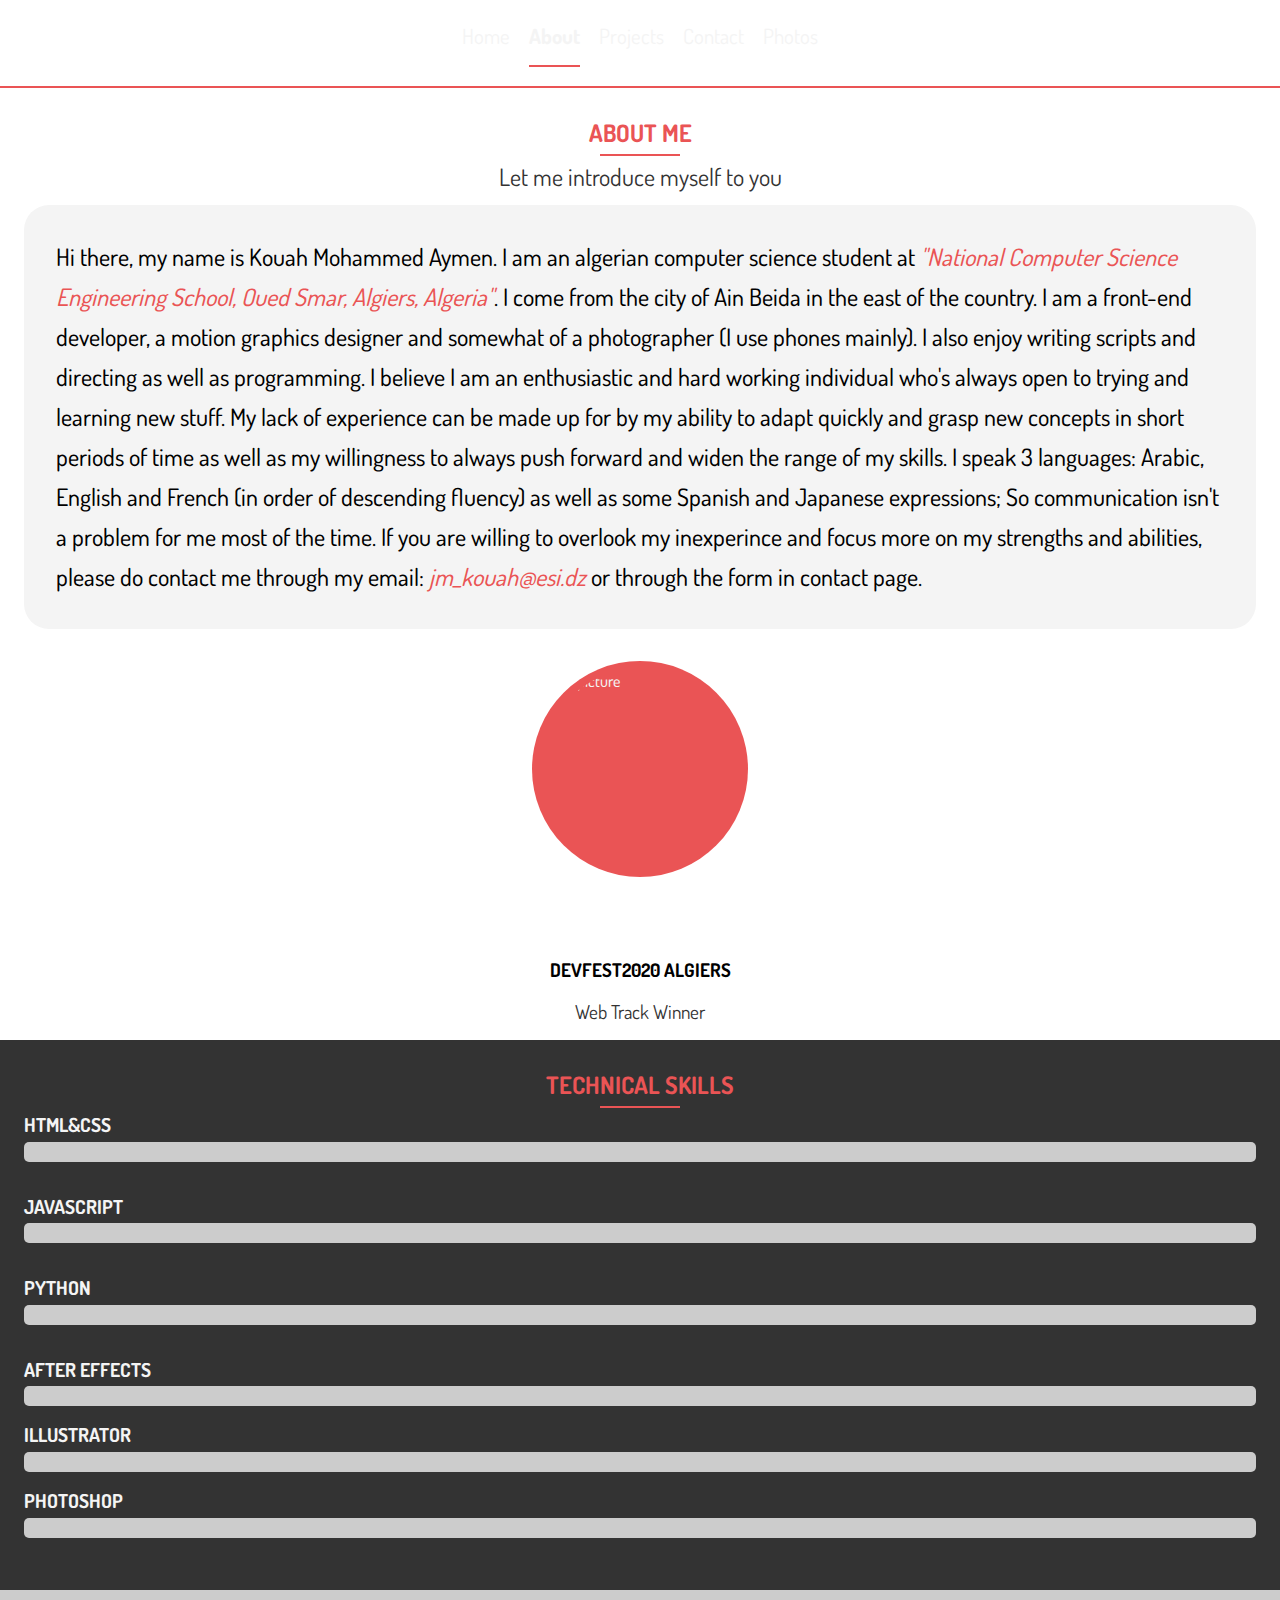
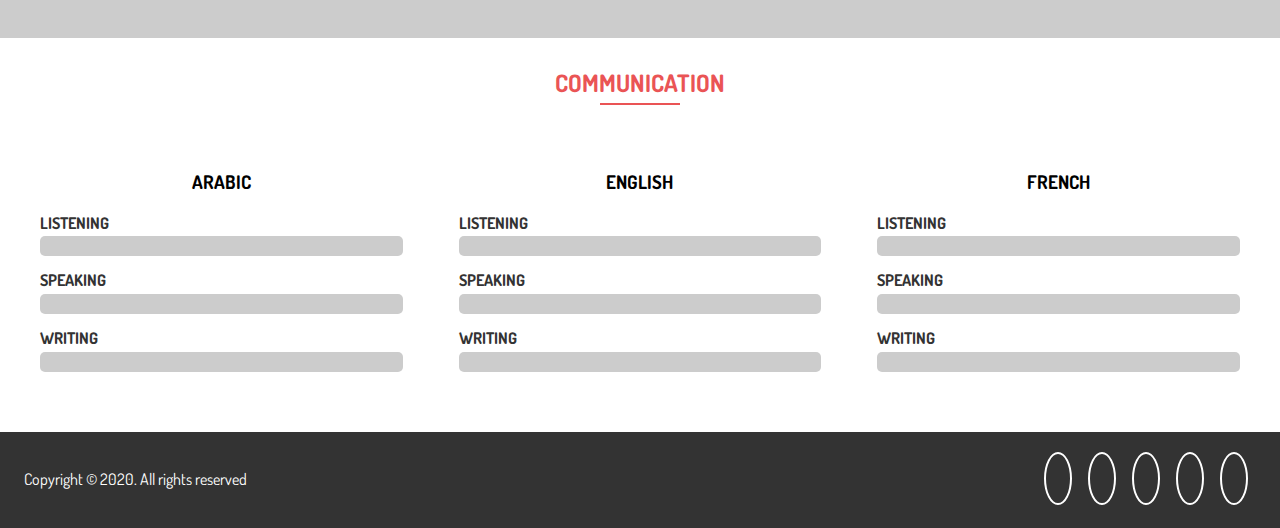
==== about.html @ aec8bef3 "Update about.html" ====
<!DOCTYPE html>
<html lang="en">
<head>
    <meta charset="UTF-8">
    <meta name="viewport" content="width=device-width, initial-scale=1.0">

    <!-- Font link  -->
    <link rel="preconnect" href="https://fonts.gstatic.com">
    <link href="https://fonts.googleapis.com/css2?family=Dosis:wght@400;500&display=swap" rel="stylesheet">

    <!-- CSS file link -->
    <link rel="stylesheet" href="./css/main.css">

    <!-- Font awesome link  -->
    <script src="https://kit.fontawesome.com/991071fc4a.js" crossorigin="anonymous"></script>

    <title>About | Kouah Mohammed Aymen </title>
</head>
<body>
    <header class="header-inner">
        <div class="container">
            <nav class="navigation">
                <ul>
                    <li><a href="index.html" class="" data-text="Home">Home</a></li>
                    <li><a href="about.html" class="current" data-text="About">About</a></li>
                    <li><a href="projects.html" class="" data-text="Projects">Projects</a></li>
                    <li><a href="contact.html" class="" data-text="Contact">Contact</a></li>
                    <li><a href="photos.html" class="" data-text="Photos">Photos</a></li>
                </ul>
            </nav>
        </div>
    </header>

    <section class="about-me">
        <div class="container">
            <h2>About me</h2>
            <div class="underline"></div>
            <p class="header-text">Let me introduce myself to you</p>
            <div class="project">
                <div class="about-me-text">
                    <p>Hi there, my name is Kouah Mohammed Aymen. I am an algerian computer science student at <span class="important">"National Computer Science Engineering School, Oued Smar, Algiers, Algeria"</span>. I come from the city of Ain Beida in the east of the country. I am a front-end developer, a motion graphics designer and somewhat of a photographer (I use phones mainly). I also enjoy writing scripts and directing as well as programming. I believe I am an enthusiastic and hard working individual who's always open to trying and learning new stuff. My lack of experience can be made up for by my ability to adapt quickly and grasp new concepts in short periods of time as well as my willingness to always push forward and widen the range of my skills. I speak 3 languages: Arabic, English and French (in order of descending fluency) as well as some Spanish and Japanese expressions; So communication isn't a problem for me most of the time. If you are willing to overlook my inexperince and focus more on my strengths and abilities, please do contact me through my email: <span class="important">jm_kouah@esi.dz</span> or through the form in contact page. </p> 
                    <div class="img">
                        <img src="./assets/pics/MyPic.jpg" alt="My picture" class="">

                    </div>
                    
                </div>
            </div>
        </div>
    </section>

    <section class="awards">
        <div class="grid-container">
            <div class="grid-element">
                <i class="fas fa-medal fa-4x"></i>
                <h3>DevFest2020 Algiers</h3>
                <p>Web Track Winner</p>
            </div>
        </div>
    </section>

    <section class="skill">
        <div class="container">
            <h2>Technical Skills</h2>
        <div class="underline"></div>
        <div class="skill-set">
            <h4 clicked="false" subs=".htmlcss-more">HTML&CSS</h4>
            <div class="progress">
                <div class="progress-level" value="80%;"></div>
            </div>

            <div class="more-skills htmlcss-more">
                <div class="more-skills-container">
                    <h5>Pure HTML5 & CSS3</h5>
                    <div class="progress" id="scss">
                        <div class="progress-level" value="80%;"></div>
                    </div>

                    <h5>SCSS</h5>
                    <div class="progress" id="scss" >
                        <div class="progress-level" value="70%;"></div>
                    </div>

                    <h5>Materialize CSS</h5>
                    <div class="progress" id="materializecss" >
                        <div class="progress-level" value="90%;"></div>
                    </div>

                </div>
            </div>

            <h4 clicked="false" subs=".JS-more">JavaScript</h4>
            <div class="progress">
                <div class="progress-level" value="20%;"></div>
            </div>

            <div class="more-skills JS-more">
                <div class="more-skills-container">
                    <h5>Vanilla JavaScript</h5>
                    <div class="progress" id="scss">
                        <div class="progress-level" value="40%;"></div>
                    </div>

                    <h5>JQuery</h5>
                    <div class="progress" id="jquery">
                        <div class="progress-level" value="10%;"></div>
                    </div>

                </div>
            </div>


            <h4 clicked="false" subs=".python-more">Python</h4>
            <div class="progress">
                <div class="progress-level" value="45%;"></div>
            </div>
            <div class="hide more-skills python-more">
                <div class="more-skills-container">
                    <h5>Pure Python</h5>
                    <div class="progress" id="scss">
                        <div class="progress-level" value="60%;"></div>
                    </div>

                    <h5>Tkinter</h5>
                    <div class="progress" id="scss">
                        <div class="progress-level" value="40%;"></div>
                    </div>

                    <h5>Pygame</h5>
                    <div class="progress" id="scss">
                        <div class="progress-level" value="50%;"></div>
                    </div>

                </div>
            </div>

            <h4 clicked="false" subs=".AE-more">After Effects</h4>
            <div class="progress">
                <div class="progress-level" value="50%;"></div>
            </div>
            <div class="hide more-skills AE-more">
            </div>

            <h4 clicked="false" subs=".AI-more">Illustrator</h4>
            <div class="progress">
                <div class="progress-level" value="40%;"></div>
            </div>
            <div class="hide more-skills AI-more"></div>

            <h4 clicked="false" subs=".PS-more">Photoshop</h4>
            <div class="progress">
                <div class="progress-level" value="35%;"></div>
            </div>
            <div class="hide more-skills PS-more">
            </div>

        </div>
        </div>
    </section>

    <section class="logos">
        <div class="grid-container">
            <div class="grid-element"><i class="fab fa-html5 fa-5x"></i></div>
            <div class="grid-element"><i class="fab fa-css3 fa-5x"></i></div>
            <div class="grid-element"><i class="fab fa-js-square fa-5x"></i></div>
            <div class="grid-element"><i class="fab fa-python fa-5x"></i></div>
            <div class="grid-element"><i class="fab fa-sass fa-5x"></i></div>
        </div>
    </section>

    <section class="communication">
        <div class="container">
            <h2>Communication</h2>
            <div class="underline"></div>
            <div class="grid-container">
                <div class="grid-element">
                    <h3>Arabic</h3>
                    <div class="levels">
                        <h4>Listening</h4>
                        <div class="progress">
                            <div class="progress-level" value="100%;"></div>
                        </div>

                        <h4>Speaking</h4>
                        <div class="progress">
                            <div class="progress-level" value="100%;"></div>
                        </div>

                        <h4>Writing</h4>
                        <div class="progress">
                            <div class="progress-level" value="100%;"></div>
                        </div>
                    </div>
                    
                </div>

                <div class="grid-element">
                    <h3>English</h3>
                    <div class="levels">
                        <h4>Listening</h4>
                        <div class="progress">
                            <div class="progress-level" value="95%"></div>
                        </div>

                        <h4>Speaking</h4>
                        <div class="progress">
                            <div class="progress-level" value="90%;"></div>
                        </div>

                        <h4>Writing</h4>
                        <div class="progress">
                            <div class="progress-level" value="95%;"></div>
                        </div>
                    </div>
                    
                </div>

                <div class="grid-element">
                    <h3>French</h3>
                    <div class="levels">
                        <h4>Listening</h4>
                        <div class="progress">
                            <div class="progress-level" value="75%;"></div>
                        </div>

                        <h4>Speaking</h4>
                        <div class="progress">
                            <div class="progress-level" value="55%;"></div>
                        </div>

                        <h4>Writing</h4>
                        <div class="progress">
                            <div class="progress-level" value="65%;"></div>
                        </div>
                    </div>
                    
                </div>
            </div>
        </div>
    </section>

    <footer class="footer">
        <div class="container">
            <p>Copyright &copy; 2020. All rights reserved</p>
            <div class="socials">
                <a href="https://twitter.com/aymen_kouah" target="_blank"><i class="fab fa-twitter"></i></a>
                <a href="https://www.facebook.com/intmoha8" target="_blank"><i class="fab fa-facebook"></i></a>
                <a href="https://www.instagram.com/intmoha8/" target="_blank"><i class="fab fa-instagram"></i></a>
                <a href="https://github.com/aymenkouah" target="_blank"><i class="fab fa-github"></i></a>
                <a href="mailto:jm_kouah@esi.dz" alt="jm_kouah@esi.dz" target="_blank"><i class="fab fa-google"></i></a>
            </div>
        </div>
    </footer>

    <script src="./JS/progress-animation.js"></script>
    <script src="./JS/subprogress.js"></script>

</body>
</html>
---- css/main.css ----
html {
  scroll-behavior: smooth; }

* {
  margin: 0;
  padding: 0;
  box-sizing: border-box; }

body {
  font-family: "Dosis", sans-serif;
  line-height: 1.6rem;
  background: #fff;
  color: #fff; }

a {
  text-decoration: none;
  color: #f4f4f4; }

ul {
  list-style: none; }

h2, h3, h4 {
  text-transform: uppercase; }

img {
  width: 100%; }

.underline {
  height: 2px;
  width: 5rem;
  background-color: #ea5455;
  display: block;
  margin: 0.5rem auto 0.5rem auto; }

.blink {
  animation: blinking 1.2s  infinite;
  color: black; }

@keyframes blinking {
  0% {
    color: #000; }
  49% {
    color: #000; }
  60% {
    color: transparent; }
  99% {
    color: transparent; }
  100% {
    color: #000; } }

.header-home {
  background: url("../assets/pics/Background.jpg") no-repeat center right/cover;
  height: 100vh;
  color: #fff; }
  .header-home .header-content {
    text-align: center;
    padding-top: 20%; }
    .header-home .header-content h1 {
      font-size: 5rem;
      line-height: 1;
      margin-bottom: 2rem; }
    .header-home .header-content .typing-text {
      position: relative; }
      .header-home .header-content .typing-text .show {
        position: absolute;
        top: 0;
        left: 0;
        width: 100%; }
      .header-home .header-content .typing-text .hide {
        opacity: 0; }
    .header-home .header-content .header-text {
      margin-bottom: 1rem;
      font-size: 1.4em; }

.header-inner {
  background: url("../assets/pics/Background.jpg") no-repeat 20% 30%/cover;
  height: 5.5rem;
  border-bottom: 2px #ea5455 solid; }

.navigation ul {
  display: flex;
  flex-direction: row;
  justify-content: center; }
  .navigation ul li {
    margin: 1rem 0.1rem;
    font-size: 1.3rem;
    padding: 0.5rem; }
  .navigation ul li a {
    padding: 1rem 0rem;
    border-bottom: 2px transparent solid;
    transition: all 0.2s ease-in; }
  .navigation ul li a:hover {
    border-bottom: 2px #f4f4f4 solid;
    transition: all 0.2s ease-in; }
  .navigation ul li a:hover:before {
    position: absolute;
    font-weight: 500;
    content: attr(data-text); }
  .navigation ul .current {
    font-weight: bold;
    border-bottom: 2px #ea5455 solid; }
  .navigation ul .current:hover {
    border-bottom: 2px #ea5455 solid; }

.header-text {
  text-align: center; }

.container {
  max-width: 1280px;
  margin: auto;
  padding: 0 1.5rem;
  overflow: hidden; }
  .container-download {
    max-width: 1280px;
    margin: auto;
    padding: 0 1.5rem;
    overflow: hidden;
    display: flex;
    align-items: center;
    justify-content: center;
    margin-bottom: 2rem; }

.btn-light, .btn-dark {
  display: inline-block;
  padding: 0.8rem 2rem;
  transition: all 0.2s ease-in;
  border: none;
  cursor: pointer;
  font-size: 1.2rem; }

.btn-light:hover, .btn-dark:hover {
  background-color: #ea5455; }

.btn-light {
  background-color: #f4f4f4;
  color: #333; }
  .btn-light.disabled:after {
    content: " (disabled)";
    font-weight: lighter;
    font-style: oblique;
    color: #ccc; }
  .btn-light.disabled:hover {
    background-color: #f4f4f4; }

.btn-dark {
  background-color: #333;
  color: #f4f4f4; }

section {
  color: #333;
  padding-top: 2rem; }
  section h2 {
    text-align: center;
    color: #ea5455; }

.grid-container {
  display: grid;
  grid-template-columns: repeat(auto-fit, minmax(min(300px,80vw), 1fr));
  grid-template-rows: auto;
  grid-gap: 1.5rem;
  margin-top: 3rem; }
  .grid-container .grid-element {
    display: flex;
    flex-direction: column;
    align-items: center;
    padding: 1rem; }
    .grid-container .grid-element i {
      margin-bottom: 1rem;
      color: #ea5455; }
    .grid-container .grid-element h3 {
      margin-bottom: 1rem;
      color: #000; }
    .grid-container .grid-element p {
      font-size: 1.2rem;
      text-align: center; }

.experience .grid-container {
  grid-gap: 0rem; }
  .experience .grid-container .grid-element:nth-child(2n) {
    background-color: #ccc; }
  .experience .grid-container .grid-element:nth-child(2n+1) {
    background-color: #f4f4f4; }
  .experience .grid-container .grid-element {
    padding: 3rem; }
    .experience .grid-container .grid-element h3 {
      font-size: 1.2rem; }
    .experience .grid-container .grid-element p {
      font-weight: bolder;
      color: #ea5455;
      font-size: 2rem; }
    .experience .grid-container .grid-element * {
      margin-bottom: 2rem; }

.testimonies .grid-container {
  grid-gap: 1rem;
  margin-bottom: 10rem;
  justify-items: end; }
  .testimonies .grid-container .grid-element {
    background-color: #f4f4f4;
    padding: 2rem;
    transition: all 0.2s ease-out;
    overflow: visible;
    margin-bottom: 10rem; }
    .testimonies .grid-container .grid-element:hover {
      transform: scale(1.2);
      transition: all 0.3s ease-in;
      background-color: #ea5455; }
      .testimonies .grid-container .grid-element:hover i {
        color: #f4f4f4;
        transition: all 0.3s ease-in; }
    .testimonies .grid-container .grid-element .img-testimony {
      border-radius: 50%;
      width: 100px;
      height: 100px;
      object-fit: cover;
      margin-bottom: 0.25rem; }
    .testimonies .grid-container .grid-element p {
      color: #333; }
    .testimonies .grid-container .grid-element h3 {
      margin-bottom: 0rem; }
    .testimonies .grid-container .grid-element .test-container {
      height: 0;
      position: relative;
      margin-bottom: 1rem; }
      .testimonies .grid-container .grid-element .test-container .testimony {
        display: flex;
        flex-direction: column;
        align-items: center;
        margin-top: 1rem;
        text-align: center; }

.footer {
  background-color: #333;
  height: 6rem;
  color: #fff; }
  .footer .container {
    display: flex;
    flex-direction: row;
    justify-content: space-between;
    align-items: center;
    height: 100%; }
    .footer .container .socials i {
      margin: 0.5rem;
      padding: 0.75rem;
      font-size: 1.2rem;
      border-radius: 50%;
      border: 2px solid white; }
    .footer .container .socials i:hover {
      background-color: #ea5455;
      transition: all 0.1s; }

.about-me .header-text {
  font-size: 1.5rem;
  margin-bottom: 1rem; }

.project {
  display: flex;
  flex-direction: column; }
  .project .about-me-text {
    display: flex;
    flex-direction: column;
    align-items: center;
    color: black;
    font-weight: 450; }
    .project .about-me-text p {
      margin-bottom: 2rem;
      padding: 2rem;
      font-size: 1.5rem;
      line-height: 2.5rem;
      background-color: #f4f4f4;
      border-radius: 25px; }
    .project .about-me-text .img {
      display: grid;
      grid-template-columns: 1fr;
      align-items: center;
      background: #ea5455;
      padding: 0.5rem;
      border-radius: 50%;
      color: #f4f4f4; }
      .project .about-me-text .img .me p {
        margin-bottom: 0.5rem;
        font-size: 1.2rem;
        margin-left: 1rem; }
  .project img {
    height: 200px;
    width: 200px;
    object-position: 70% 0%;
    object-fit: cover;
    border-radius: 50%; }

.important {
  color: #ea5455;
  font-style: italic; }

.awards {
  margin-top: -2rem; }

.skill {
  padding: 2rem 0;
  background-color: #333; }
  .skill * {
    margin-bottom: 0.25rem; }
  .skill h4 {
    color: #f4f4f4;
    font-size: 1.2rem; }
  .skill h4:hover {
    color: #ccc; }
  .skill .progress {
    width: 100%;
    overflow: hidden;
    height: 20px;
    background-color: #ccc;
    border-radius: 5px;
    margin-bottom: 0.75rem; }
    .skill .progress div {
      height: 100%;
      background-color: #ea5455;
      text-align: center;
      color: #fff; }

.progress {
  width: 100%;
  overflow: hidden;
  height: 20px;
  background-color: #ccc;
  border-radius: 5px;
  margin-bottom: 0.75rem; }
  .progress div {
    height: 100%;
    background-color: #ea5455;
    text-align: center;
    color: #fff;
    width: 0%;
    transition: all 1s; }

.communication {
  margin-bottom: 2rem; }
  .communication .grid-element .levels {
    width: 100%; }

.logos {
  margin-top: -3rem;
  padding: 0;
  background-color: #ccc; }
  .logos .grid-container {
    grid-template-columns: repeat(auto-fit, minmax(200px, 1fr));
    align-items: center;
    justify-content: center; }
  .logos .grid-element {
    justify-content: center;
    align-items: center; }

.form {
  width: 100%;
  display: grid;
  grid-gap: 1rem;
  margin-bottom: 4rem;
  grid-template-areas: 'name email' 'subject phone' 'message message'; }
  .form * {
    height: 30px;
    padding: 0 1rem;
    outline-color: #333; }
  .form *:focus {
    outline-color: #ea5455;
    outline-width: 1px; }
  .form #name {
    grid-area: name; }
  .form #email {
    grid-area: email; }
  .form #subject {
    grid-area: subject; }
  .form #phone {
    grid-area: phone; }
  .form #message {
    grid-area: message;
    height: 100px;
    padding: 0.5rem 1rem;
    resize: vertical; }

.flex-container {
  display: flex;
  justify-content: center; }

.contact-form {
  margin-bottom: 6rem; }
  .contact-form .header-text {
    font-size: 1.3rem;
    font-weight: 450;
    margin-bottom: 2rem; }

.contact-info {
  padding: 0;
  background-color: #333; }
  .contact-info .grid-container {
    margin-top: 0; }
    .contact-info .grid-container .grid-element {
      margin: 0;
      padding: 2rem 0;
      justify-content: center;
      align-content: center;
      align-items: center; }
      .contact-info .grid-container .grid-element h3 {
        color: #ea5455; }
      .contact-info .grid-container .grid-element .header-text {
        color: #f4f4f4; }

.paypal {
  display: flex;
  justify-content: center;
  padding: 2rem; }

.paypal-container {
  background-color: #ea5455; }

.projects .grid-container {
  display: grid;
  grid-template-columns: repeat(auto-fit, minmax(min(320px, 80%), 1fr));
  grid-gap: 0rem;
  margin: 0rem; }

.projects h3 {
  margin-bottom: 1rem; }

.projects .type {
  margin-bottom: 5rem; }

h5 {
  text-align: center;
  font-size: 1.7rem;
  color: white; }

.work {
  position: relative;
  background-color: #ea5455;
  height: 100%;
  overflow: hidden; }
  .work .link-to-project {
    position: absolute;
    left: 0;
    top: 0;
    height: 100%;
    width: 100%;
    z-index: 5; }
  .work:after {
    content: '';
    position: absolute;
    top: 0;
    left: 0;
    background-color: #ea5455;
    opacity: 0.9;
    display: block;
    height: 100%;
    width: 100%;
    transform: scale(2) translateX(-75%) translateY(-75%) rotate(40deg);
    transition: transform 1s; }
  .work:hover:after {
    transform: scale(2) translateX(0%) translateY(0%) rotate(40deg);
    transition: transform 2.5s cubic-bezier(0.2, 1, 0.3, 1);
    transition-delay: 0.2s; }
  .work-image {
    transition: transform 1s;
    display: block;
    height: 101%; }
  .work-image img {
    display: block;
    height: 101%; }
  .work:hover .work-image {
    transform: scale(1.2);
    transition: transform 1s; }
  .work-text {
    position: absolute;
    z-index: 2;
    top: 0;
    bottom: 0;
    height: 100%;
    width: 100%;
    display: grid;
    place-items: center;
    transform: translateY(-25%);
    transition: transform 0.5s, opacity 0.2s ease-in-out;
    transition-delay: 0.3s;
    opacity: 0; }
  .work:hover .work-text {
    transform: translateY(0%);
    transition: transform 0.5s, opacity 1s;
    transition-delay: 300ms;
    opacity: 1; }

.motion .work:after {
  transform: scale(2) translateX(-75%) translateY(-75%) rotate(28deg); }

.motion .work:hover:after {
  transform: scale(2) translateX(0%) translateY(0%) rotate(28deg); }

.games .grid-container {
  grid-gap: 0rem;
  margin: 0rem; }

.games h3 {
  margin-bottom: 1rem; }

.games .type {
  margin-bottom: 5rem; }

.scripts .work:after {
  transform: scale(2) translateX(-75%) translateY(-75%) rotate(30deg); }

.scripts .work:hover:after {
  transform: scale(2) translateX(0%) translateY(0%) rotate(30deg); }

.gui .work {
  border: 1px #ccc solid; }
  .gui .work:after {
    transform: scale(2) translateX(-75%) translateY(-75%) rotate(34deg); }
  .gui .work:hover:after {
    transform: scale(2) translateX(0%) translateY(0%) rotate(34deg); }

.suggestions h2 {
  color: #ea5455;
  text-align: center; }

.suggestions p {
  color: #333;
  margin-bottom: 2rem;
  font-size: 1.3rem;
  font-weight: bold; }

.suggestion-form {
  display: flex;
  flex-direction: column;
  justify-content: center;
  align-items: center;
  padding: 0 1rem; }
  .suggestion-form * {
    width: min(100% , 500px);
    height: 30px;
    margin-bottom: 1rem;
    padding: 0 1rem;
    outline-color: #333; }
  .suggestion-form *:focus {
    outline-color: #ea5455;
    outline-width: 1px; }
  .suggestion-form textarea {
    height: 150px;
    padding-top: 0.5rem;
    margin-bottom: 2rem;
    resize: vertical; }

.image-collection h2 {
  color: #ea5455;
  text-align: center;
  margin-top: 3rem; }

.image-collection p {
  color: #333;
  font-size: 1.3rem;
  font-weight: 420;
  margin-bottom: 2rem; }

.image-collection h3 {
  color: #333;
  margin-bottom: 2rem; }

.image-collection .grid-container {
  grid-gap: 2rem;
  margin-top: 0;
  margin-bottom: 5rem; }

.image-collection .image {
  overflow: visible;
  position: relative;
  display: block;
  transition: transform 0.5s; }
  .image-collection .image a {
    position: absolute;
    left: 0;
    top: 0;
    height: 100%;
    width: 100%; }
  .image-collection .image .image {
    max-width: 500px; }
  .image-collection .image:hover {
    transform: scale(1.1);
    z-index: 3;
    transition: transform 0.5s; }

.align {
  width: 100%;
  display: flex;
  justify-content: center; }
  .align .btn-light {
    font-weight: bold;
    background-color: #ccc; }
  .align .btn-light:hover {
    background-color: #ea5455; }

@media (max-width: 800px) {
  .header-home {
    height: 30rem; }
    .header-home .header-content h1 {
      font-size: 3rem; }
  .footer .container {
    flex-direction: column-reverse;
    justify-content: center; }
    .footer .container .socials i {
      margin: 0.2rem;
      padding: 0.5rem;
      font-size: 1rem;
      border-radius: 50%;
      border: 2px solid white; }
  .form {
    grid-template-areas: 'name' 'email' 'subject'  'phone' 'message '; } }

@media (max-width: 500px) {
  .project .about-me-text p {
    padding: 1rem;
    font-size: 1.3rem;
    line-height: 1.3; } }

@media (max-width: 400px) {
  .navigation ul li {
    margin: 1rem 0rem;
    font-size: 1rem;
    padding: 0.25rem; }
  .btn-light, .btn-dark {
    font-size: 1rem;
    padding: 0.5rem 1rem; } }

@media (max-width: 290px) {
  .footer .socials {
    display: none; } }

@media (max-height: 550px) {
  .header-home {
    height: 100vh; }
    .header-home .header-content {
      padding-top: 3rem; }
      .header-home .header-content h1 {
        font-size: 2rem; }
  .image-collection .grid-container {
    grid-template-columns: repeat(auto-fit, minmax(150px, 1fr)); }
  .games .grid-container {
    grid-template-columns: repeat(auto-fit, minmax(150px, 1fr)); } }

@media (max-height: 300px) {
  .header-home {
    height: 100vh; }
    .header-home .header-content {
      padding-top: 1rem; }
      .header-home .header-content h1 {
        font-size: 2rem; } }

.more-skills {
  display: block;
  transition: height 1s;
  pointer-events: none;
  height: 0px;
  border-left: 2px #ea5455 solid;
  margin: 0 1rem 1rem 0rem;
  place-items: center; }
  .more-skills h5 {
    text-align: left;
    font-size: 1rem; }
  .more-skills .more-skills-container {
    opacity: 0;
    transform: translateY(-1rem);
    width: 90%;
    margin-top: 1rem;
    margin-left: 1rem;
    margin-right: 1rem; }
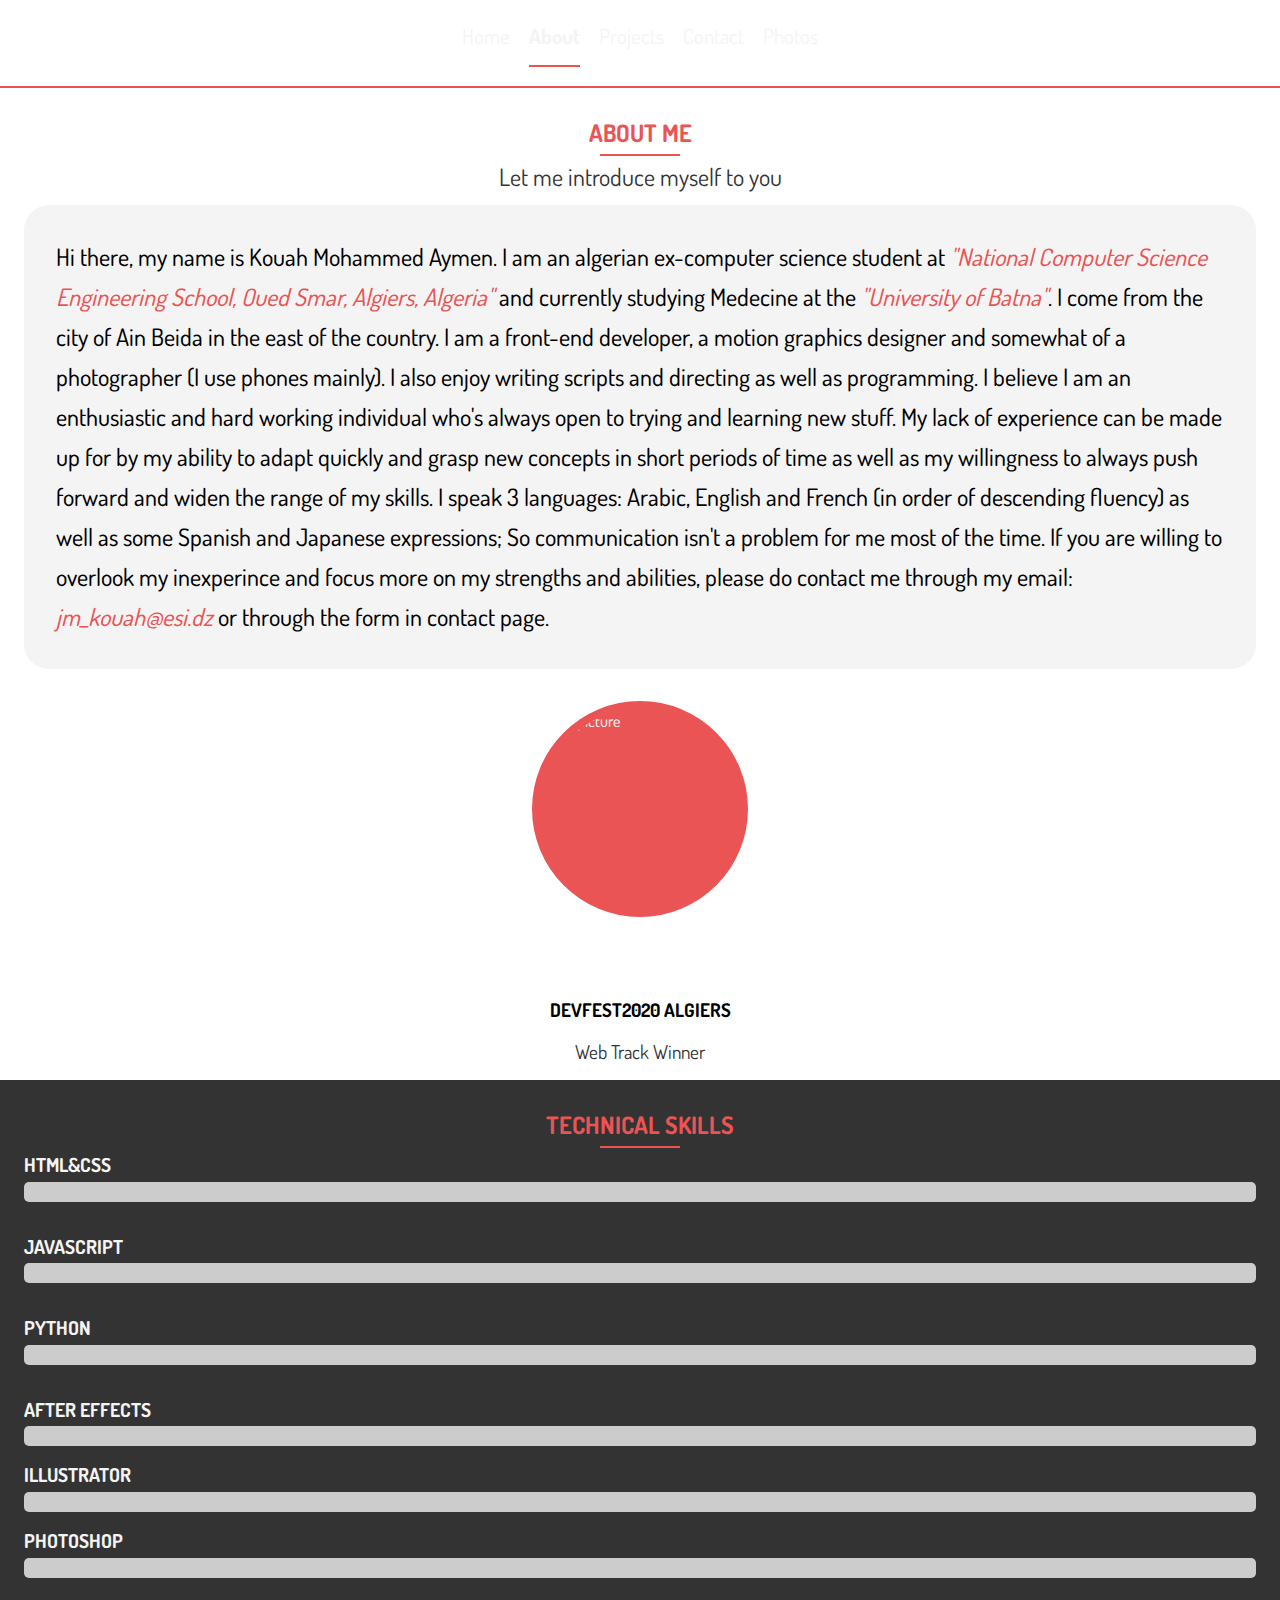
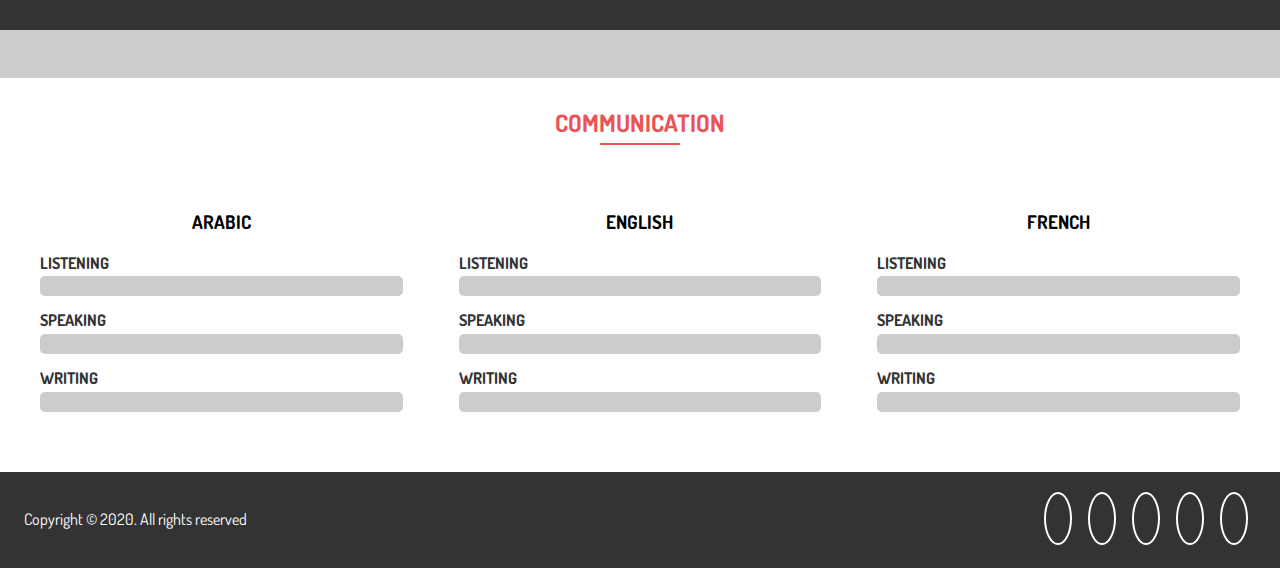
==== commit ccd54e13: "o" ====
--- a/about.html
+++ b/about.html
@@ -38,7 +38,7 @@
             <p class="header-text">Let me introduce myself to you</p>
             <div class="project">
                 <div class="about-me-text">
-                    <p>Hi there, my name is Kouah Mohammed Aymen. I am an algerian computer science student at <span class="important">"National Computer Science Engineering School, Oued Smar, Algiers, Algeria"</span>. I come from the city of Ain Beida in the east of the country. I am a front-end developer, a motion graphics designer and somewhat of a photographer (I use phones mainly). I also enjoy writing scripts and directing as well as programming. I believe I am an enthusiastic and hard working individual who's always open to trying and learning new stuff. My lack of experience can be made up for by my ability to adapt quickly and grasp new concepts in short periods of time as well as my willingness to always push forward and widen the range of my skills. I speak 3 languages: Arabic, English and French (in order of descending fluency) as well as some Spanish and Japanese expressions; So communication isn't a problem for me most of the time. If you are willing to overlook my inexperince and focus more on my strengths and abilities, please do contact me through my email: <span class="important">jm_kouah@esi.dz</span> or through the form in contact page. </p> 
+                    <p>Hi there, my name is Kouah Mohammed Aymen. I am an algerian ex-computer science student at <span class="important">"National Computer Science Engineering School, Oued Smar, Algiers, Algeria"</span> and currently studying Medecine at the <span class="important">"University of Batna"</span>. I come from the city of Ain Beida in the east of the country. I am a front-end developer, a motion graphics designer and somewhat of a photographer (I use phones mainly). I also enjoy writing scripts and directing as well as programming. I believe I am an enthusiastic and hard working individual who's always open to trying and learning new stuff. My lack of experience can be made up for by my ability to adapt quickly and grasp new concepts in short periods of time as well as my willingness to always push forward and widen the range of my skills. I speak 3 languages: Arabic, English and French (in order of descending fluency) as well as some Spanish and Japanese expressions; So communication isn't a problem for me most of the time. If you are willing to overlook my inexperince and focus more on my strengths and abilities, please do contact me through my email: <span class="important">jm_kouah@esi.dz</span> or through the form in contact page. </p> 
                     <div class="img">
                         <img src="./assets/pics/MyPic.jpg" alt="My picture" class="">
 
@@ -98,7 +98,7 @@
                 <div class="more-skills-container">
                     <h5>Vanilla JavaScript</h5>
                     <div class="progress" id="scss">
-                        <div class="progress-level" value="40%;"></div>
+                        <div class="progress-level" value="30%;"></div>
                     </div>
 
                     <h5>JQuery</h5>
--- a/css/main.css
+++ b/css/main.css
@@ -158,7 +158,8 @@
   grid-template-columns: repeat(auto-fit, minmax(min(300px,80vw), 1fr));
   grid-template-rows: auto;
   grid-gap: 1.5rem;
-  margin-top: 3rem; }
+  margin-top: 3rem; 
+}
   .grid-container .grid-element {
     display: flex;
     flex-direction: column;
@@ -355,8 +356,8 @@
   display: grid;
   grid-gap: 1rem;
   margin-bottom: 4rem;
-  grid-template-areas: 'name email'- 'subject phone'+  grid-template-areas: 'name email'
+ 'subject phone'
  'message message'; }
   .form * {
     height: 30px;
@@ -611,10 +612,10 @@
       border-radius: 50%;
       border: 2px solid white; }
   .form {
-    grid-template-areas: 'name'- 'email'- 'subject' - 'phone'+    grid-template-areas: 'name'
+ 'email'
+ 'subject' 
+ 'phone'
  'message '; } }
 
 @media (max-width: 500px) {
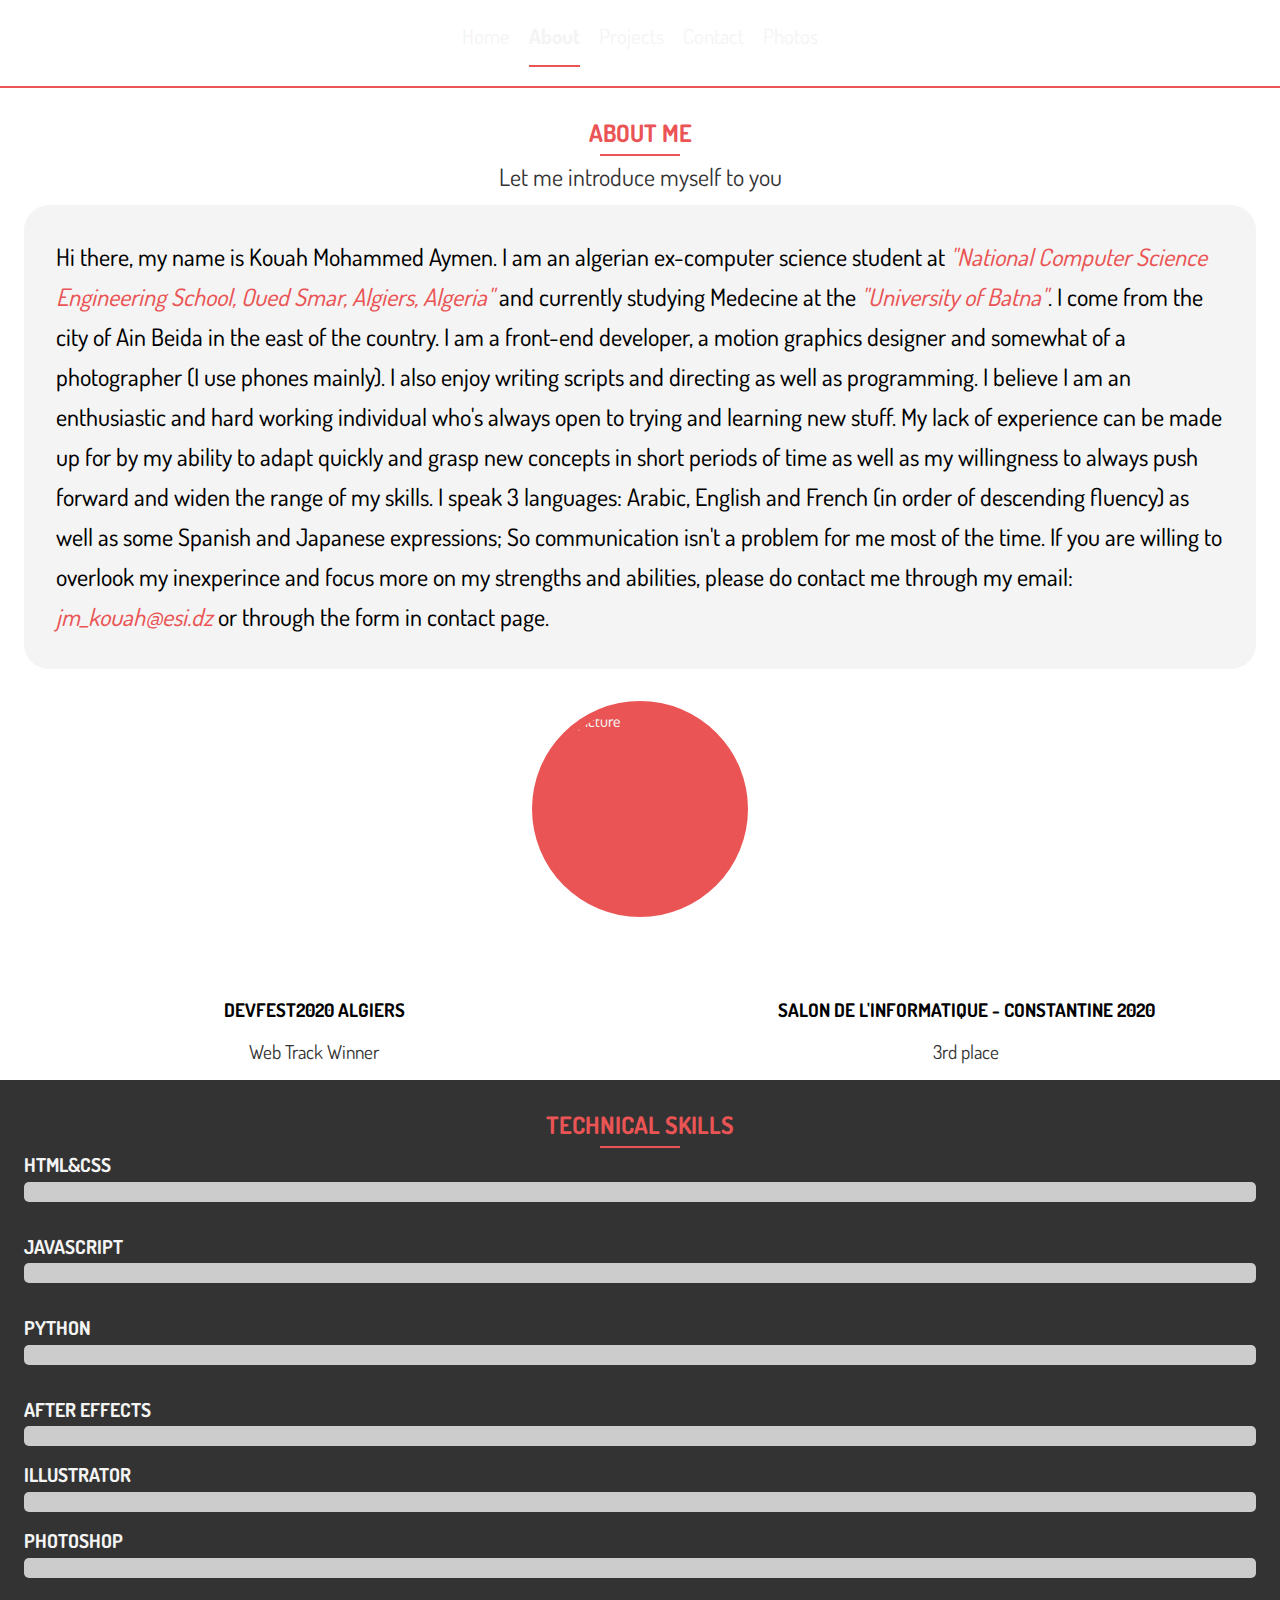
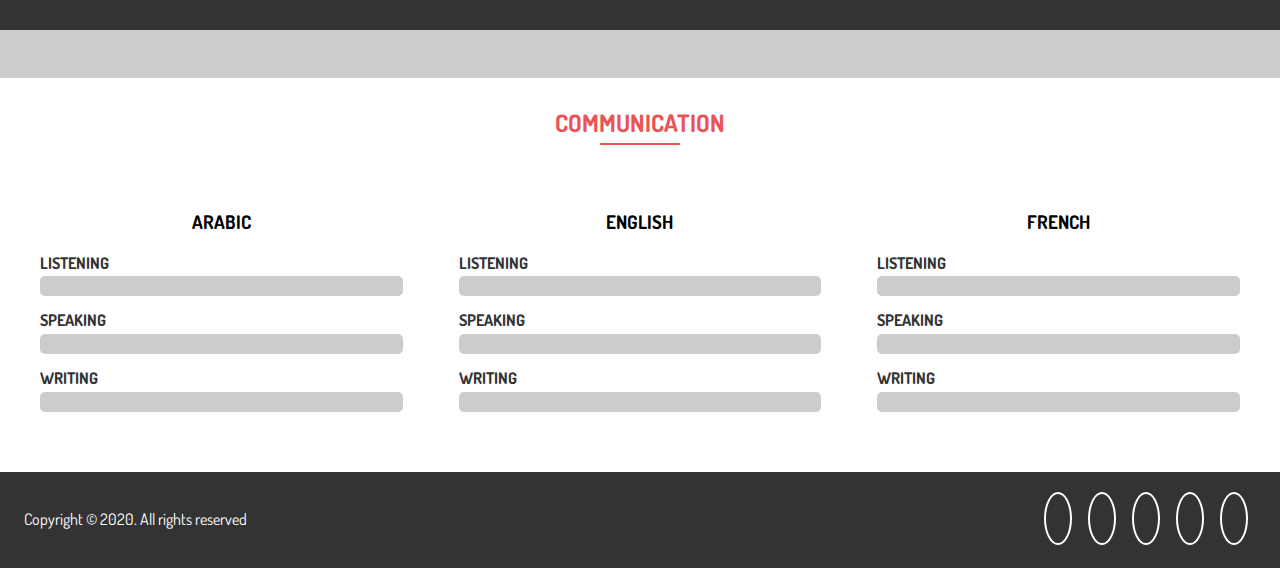
==== commit 0eea4617: "aa" ====
--- a/about.html
+++ b/about.html
@@ -56,6 +56,12 @@
                 <h3>DevFest2020 Algiers</h3>
                 <p>Web Track Winner</p>
             </div>
+
+            <div class="grid-element">
+                <i class="fas fa-medal fa-4x"></i>
+                <h3>Salon De L'Informatique - Constantine 2020</h3>
+                <p>3rd place</p>
+            </div>
         </div>
     </section>
 
